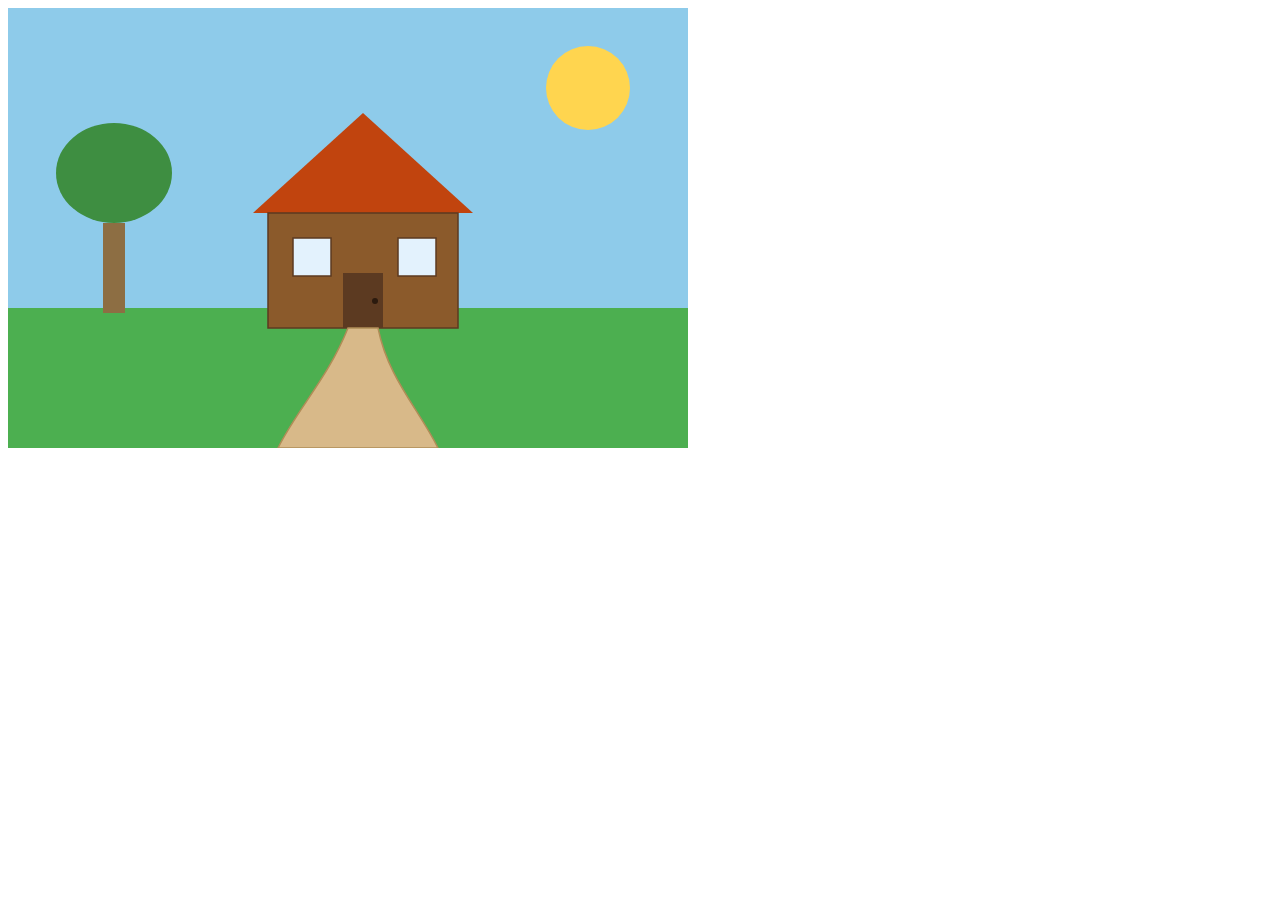
==== Exercise 4/Exercise 4.1/index.html @ c9d6aa01 "Step 1: Add initial SVG house code" ====
<!DOCTYPE html>
<html lang="en">
<head>
<meta charset="UTF-8">
<title>My SVG Garden</title>
</head>
<body>

<svg width="680" height="440" viewBox="0 0 680 440" xmlns="http://www.w3.org/2000/svg" role="img">
<title>House and garden illustration</title>
<desc>A brown house with an orange roof under a blue sky, next to a green tree, a sun, a garden path, and three flowers on green grass.</desc>

<!-- Sky -->
<rect x="0" y="0" width="680" height="300" fill="#8ECBEA"/>
<!-- Ground -->
<rect x="0" y="300" width="680" height="140" fill="#4CAF50"/>

<!-- Sun -->
<circle cx="580" cy="80" r="42" fill="#FFD54F"/>

<!-- Tree -->
<rect x="95" y="215" width="22" height="90" fill="#8D6E43"/>
<ellipse cx="106" cy="165" rx="58" ry="50" fill="#3E8E41"/>

<!-- House -->
<polygon points="245,205 355,105 465,205" fill="#C1440E"/>
<rect x="260" y="205" width="190" height="115" fill="#8B5A2B" stroke="#5C3A21" stroke-width="1.5"/>
<rect x="285" y="230" width="38" height="38" fill="#E3F2FD" stroke="#5C3A21" stroke-width="1.5"/>
<rect x="390" y="230" width="38" height="38" fill="#E3F2FD" stroke="#5C3A21" stroke-width="1.5"/>
<rect x="335" y="265" width="40" height="55" fill="#5C3A21"/>
<circle cx="367" cy="293" r="3" fill="#2B1A0E"/>

<!-- Garden path -->
<path d="M 340 320 C 320 370 290 400 270 440 L 430 440 C 410 400 380 370 370 320 Z" fill="#D8B989" stroke="#B08D57" stroke-width="1.5"/>

</g>

</svg>

</body>
</html>
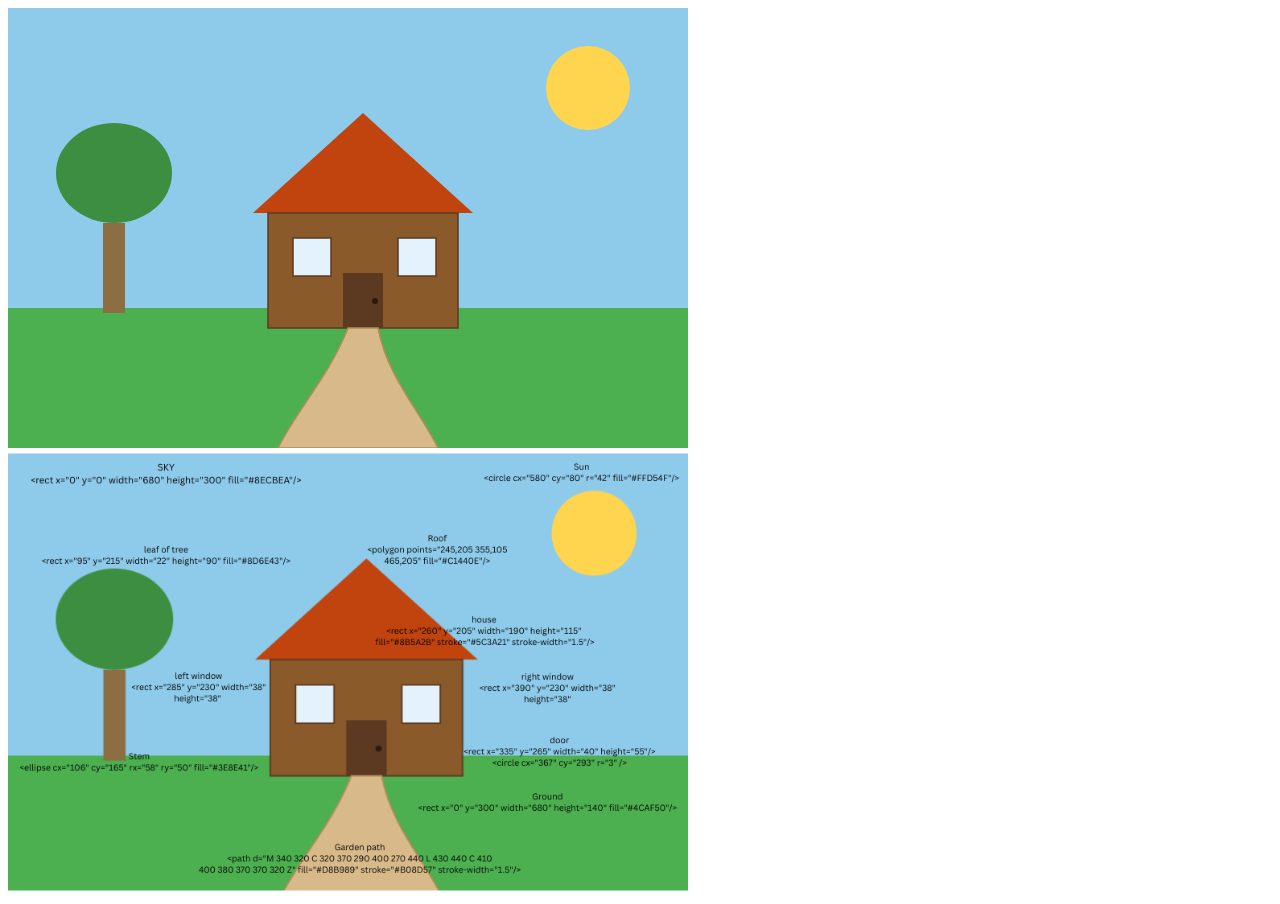
==== commit aa249fa4: "Step 2：Become familiar with the SVG coordinate system" ====
--- a/Exercise 4/Exercise 4.1/index.html
+++ b/Exercise 4/Exercise 4.1/index.html
@@ -36,6 +36,6 @@
 </g>
 
 </svg>
-
+ <img src="Your paragraph text.png" width="680" alt="Annotated SVG">
 </body>
 </html>
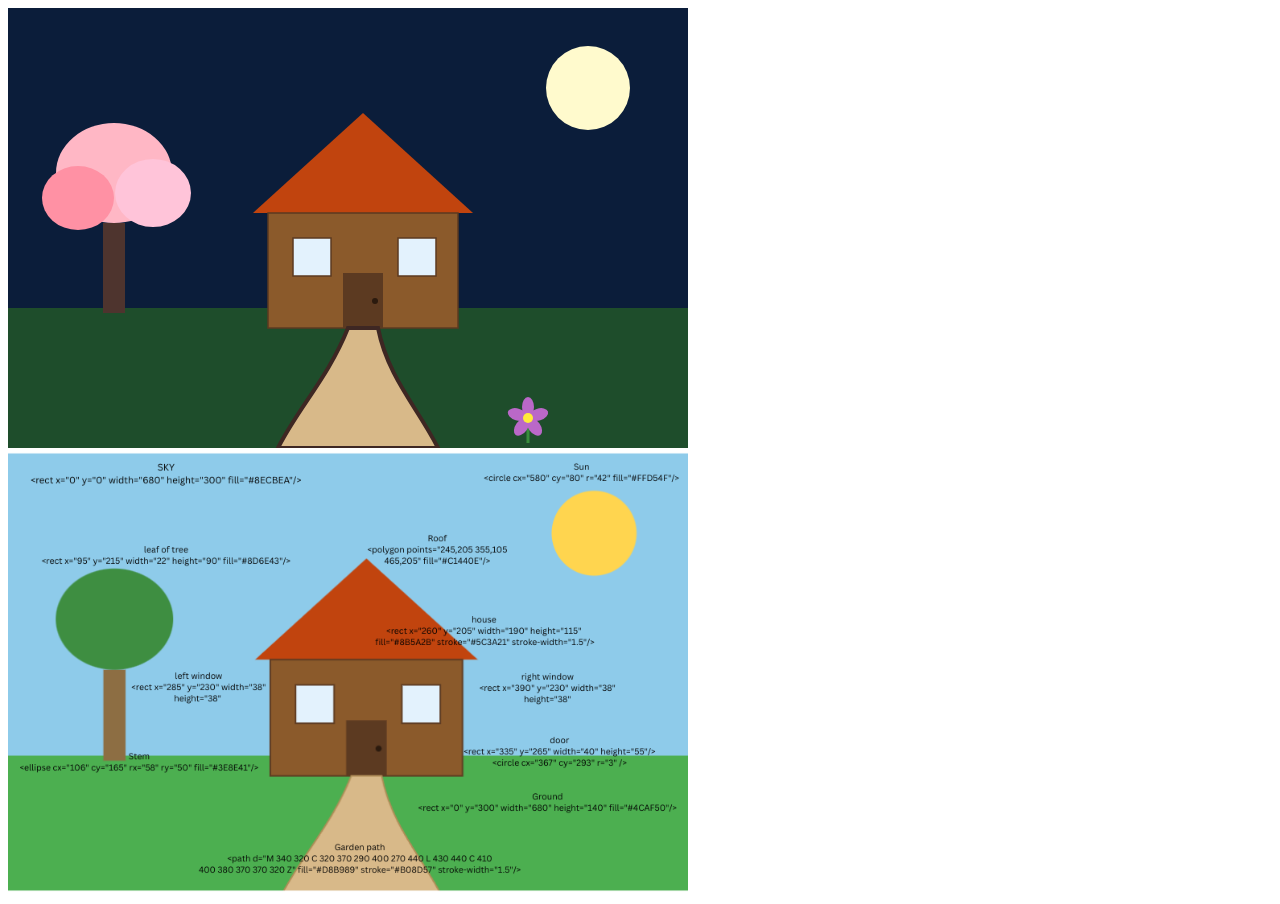
==== commit 670d34e0: "Step 3: Customise picture" ====
--- a/Exercise 4/Exercise 4.1/index.html
+++ b/Exercise 4/Exercise 4.1/index.html
@@ -11,16 +11,28 @@
 <desc>A brown house with an orange roof under a blue sky, next to a green tree, a sun, a garden path, and three flowers on green grass.</desc>
 
 <!-- Sky -->
-<rect x="0" y="0" width="680" height="300" fill="#8ECBEA"/>
+<rect x="0" y="0" width="680" height="300" fill="#0B1D3A"/>
 <!-- Ground -->
-<rect x="0" y="300" width="680" height="140" fill="#4CAF50"/>
+<rect x="0" y="300" width="680" height="140" fill="#1E4D2B"/>
 
 <!-- Sun -->
-<circle cx="580" cy="80" r="42" fill="#FFD54F"/>
+<circle cx="580" cy="80" r="42" fill="#FFFACD"/>
 
 <!-- Tree -->
-<rect x="95" y="215" width="22" height="90" fill="#8D6E43"/>
-<ellipse cx="106" cy="165" rx="58" ry="50" fill="#3E8E41"/>
+<rect x="95" y="215" width="22" height="90" fill="#4E342E"/>
+<ellipse cx="106" cy="165" rx="58" ry="50" fill="#FFB7C5"/> 
+<ellipse cx="70" cy="190" rx="36" ry="32" fill="#FF91A4"/> 
+<ellipse cx="145" cy="185" rx="38" ry="34" fill="#FFC4D9"/>
+
+<line x1="520" y1="410" x2="520" y2="435" stroke="#388E3C" stroke-width="3"/>
+<g transform="translate(520,410)">
+<ellipse cx="0" cy="-11" rx="6" ry="10" fill="#BA68C8" transform="rotate(0)"/>
+<ellipse cx="0" cy="-11" rx="6" ry="10" fill="#BA68C8" transform="rotate(72)"/>
+<ellipse cx="0" cy="-11" rx="6" ry="10" fill="#BA68C8" transform="rotate(144)"/>
+<ellipse cx="0" cy="-11" rx="6" ry="10" fill="#BA68C8" transform="rotate(216)"/>
+<ellipse cx="0" cy="-11" rx="6" ry="10" fill="#BA68C8" transform="rotate(288)"/>
+<circle cx="0" cy="0" r="5" fill="#FFEB3B"/>
+</g>
 
 <!-- House -->
 <polygon points="245,205 355,105 465,205" fill="#C1440E"/>
@@ -31,7 +43,7 @@
 <circle cx="367" cy="293" r="3" fill="#2B1A0E"/>
 
 <!-- Garden path -->
-<path d="M 340 320 C 320 370 290 400 270 440 L 430 440 C 410 400 380 370 370 320 Z" fill="#D8B989" stroke="#B08D57" stroke-width="1.5"/>
+<path d="M 340 320 C 320 370 290 400 270 440 L 430 440 C 410 400 380 370 370 320 Z" fill="#D8B989" stroke="#3E2723" stroke-width="4"/>
 
 </g>
 
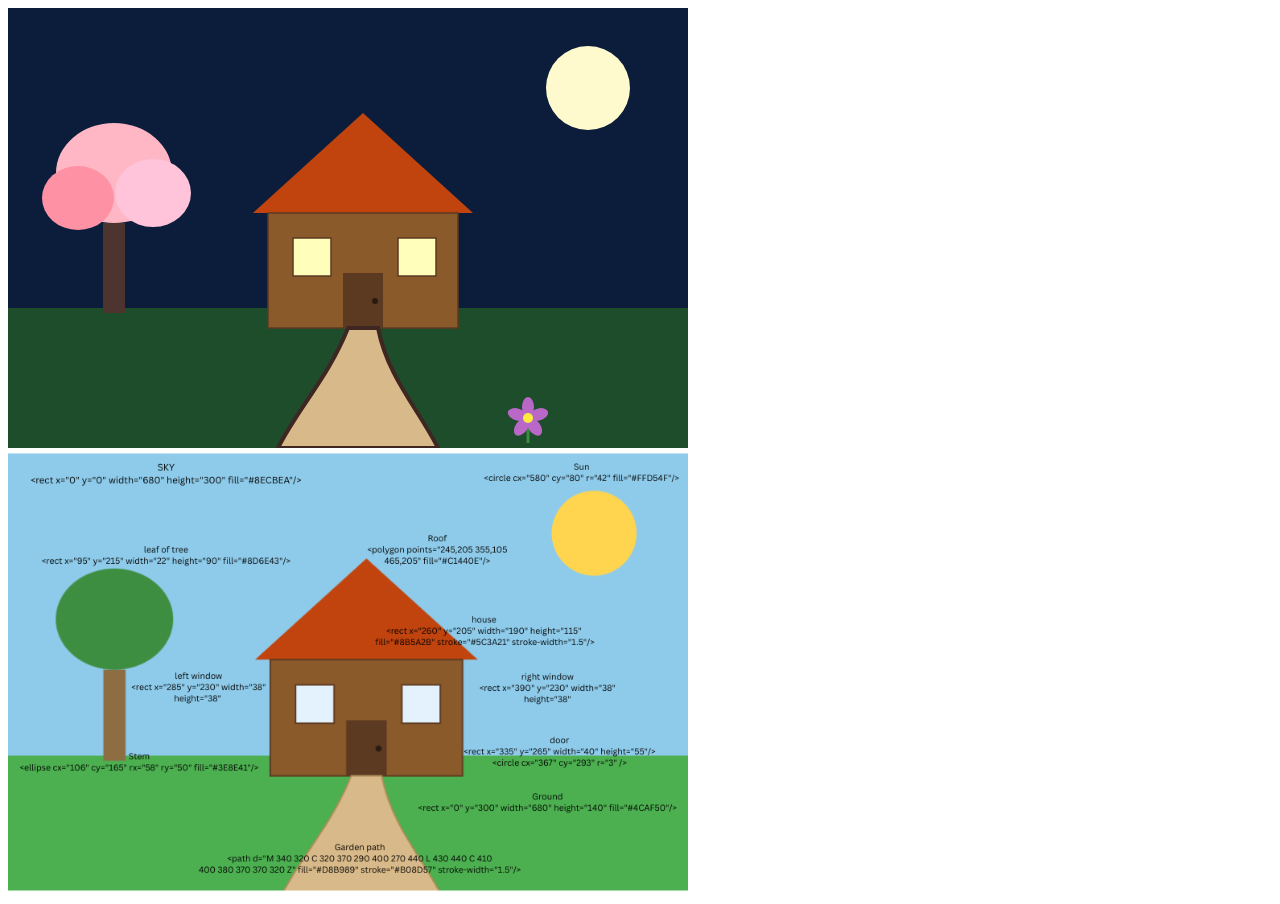
==== commit db97a917: "Step 4: Become familiar with the group element" ====
--- a/Exercise 4/Exercise 4.1/index.html
+++ b/Exercise 4/Exercise 4.1/index.html
@@ -25,6 +25,7 @@
 <ellipse cx="145" cy="185" rx="38" ry="34" fill="#FFC4D9"/>
 
 <line x1="520" y1="410" x2="520" y2="435" stroke="#388E3C" stroke-width="3"/>
+
 <g transform="translate(520,410)">
 <ellipse cx="0" cy="-11" rx="6" ry="10" fill="#BA68C8" transform="rotate(0)"/>
 <ellipse cx="0" cy="-11" rx="6" ry="10" fill="#BA68C8" transform="rotate(72)"/>
@@ -37,16 +38,18 @@
 <!-- House -->
 <polygon points="245,205 355,105 465,205" fill="#C1440E"/>
 <rect x="260" y="205" width="190" height="115" fill="#8B5A2B" stroke="#5C3A21" stroke-width="1.5"/>
-<rect x="285" y="230" width="38" height="38" fill="#E3F2FD" stroke="#5C3A21" stroke-width="1.5"/>
-<rect x="390" y="230" width="38" height="38" fill="#E3F2FD" stroke="#5C3A21" stroke-width="1.5"/>
+
+<g fill="#FFFFBB" stroke="#5C3A21" stroke-width="1.5" transform="translate(0, 10)">
+<rect x="285" y="220" width="38" height="38"/>
+<rect x="390" y="220" width="38" height="38"/>
+</g>
+
 <rect x="335" y="265" width="40" height="55" fill="#5C3A21"/>
 <circle cx="367" cy="293" r="3" fill="#2B1A0E"/>
 
 <!-- Garden path -->
 <path d="M 340 320 C 320 370 290 400 270 440 L 430 440 C 410 400 380 370 370 320 Z" fill="#D8B989" stroke="#3E2723" stroke-width="4"/>
 
-</g>
-
 </svg>
  <img src="Your paragraph text.png" width="680" alt="Annotated SVG">
 </body>
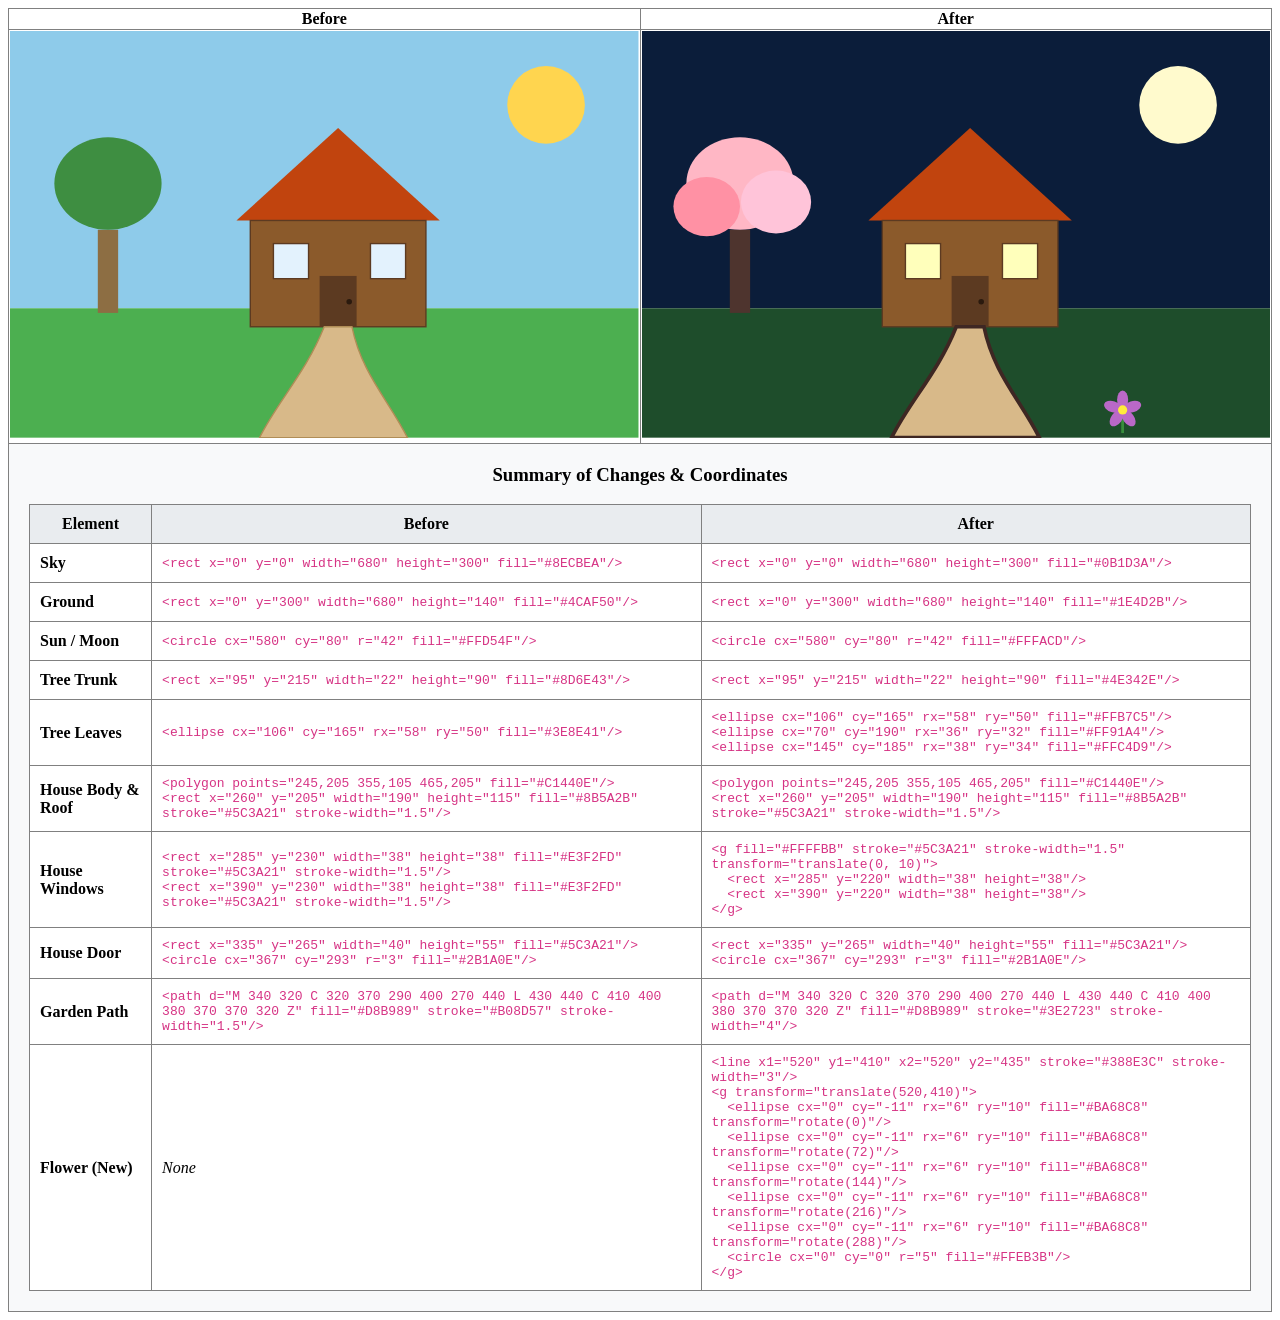
==== commit 0ad9c486: "SVG" ====
--- a/Exercise 4/Exercise 4.1/index.html
+++ b/Exercise 4/Exercise 4.1/index.html
@@ -2,55 +2,200 @@
 <html lang="en">
 <head>
 <meta charset="UTF-8">
-<title>My SVG Garden</title>
+<title>My SVG Garden Comparison</title>
+<style>
+    /* 让代码块更好看一点 */
+    pre {
+        margin: 0;
+        white-space: pre-wrap;
+        word-wrap: break-word;
+        font-family: monospace;
+        font-size: 13px;
+        color: #d63384;
+    }
+</style>
 </head>
 <body>
 
-<svg width="680" height="440" viewBox="0 0 680 440" xmlns="http://www.w3.org/2000/svg" role="img">
-<title>House and garden illustration</title>
-<desc>A brown house with an orange roof under a blue sky, next to a green tree, a sun, a garden path, and three flowers on green grass.</desc>
-
-<!-- Sky -->
-<rect x="0" y="0" width="680" height="300" fill="#0B1D3A"/>
-<!-- Ground -->
-<rect x="0" y="300" width="680" height="140" fill="#1E4D2B"/>
-
-<!-- Sun -->
-<circle cx="580" cy="80" r="42" fill="#FFFACD"/>
-
-<!-- Tree -->
-<rect x="95" y="215" width="22" height="90" fill="#4E342E"/>
-<ellipse cx="106" cy="165" rx="58" ry="50" fill="#FFB7C5"/> 
-<ellipse cx="70" cy="190" rx="36" ry="32" fill="#FF91A4"/> 
-<ellipse cx="145" cy="185" rx="38" ry="34" fill="#FFC4D9"/>
-
-<line x1="520" y1="410" x2="520" y2="435" stroke="#388E3C" stroke-width="3"/>
-
-<g transform="translate(520,410)">
-<ellipse cx="0" cy="-11" rx="6" ry="10" fill="#BA68C8" transform="rotate(0)"/>
-<ellipse cx="0" cy="-11" rx="6" ry="10" fill="#BA68C8" transform="rotate(72)"/>
-<ellipse cx="0" cy="-11" rx="6" ry="10" fill="#BA68C8" transform="rotate(144)"/>
-<ellipse cx="0" cy="-11" rx="6" ry="10" fill="#BA68C8" transform="rotate(216)"/>
-<ellipse cx="0" cy="-11" rx="6" ry="10" fill="#BA68C8" transform="rotate(288)"/>
-<circle cx="0" cy="0" r="5" fill="#FFEB3B"/>
-</g>
-
-<!-- House -->
-<polygon points="245,205 355,105 465,205" fill="#C1440E"/>
-<rect x="260" y="205" width="190" height="115" fill="#8B5A2B" stroke="#5C3A21" stroke-width="1.5"/>
-
-<g fill="#FFFFBB" stroke="#5C3A21" stroke-width="1.5" transform="translate(0, 10)">
-<rect x="285" y="220" width="38" height="38"/>
-<rect x="390" y="220" width="38" height="38"/>
-</g>
-
-<rect x="335" y="265" width="40" height="55" fill="#5C3A21"/>
-<circle cx="367" cy="293" r="3" fill="#2B1A0E"/>
-
-<!-- Garden path -->
-<path d="M 340 320 C 320 370 290 400 270 440 L 430 440 C 410 400 380 370 370 320 Z" fill="#D8B989" stroke="#3E2723" stroke-width="4"/>
-
-</svg>
- <img src="Your paragraph text.png" width="680" alt="Annotated SVG">
+<table border="1" style="width: 100%; text-align: center; border-collapse: collapse;">
+    <thead>
+        <tr>
+            <th>Before</th>
+            <th>After</th>
+        </tr>
+    </thead>
+    <tbody>
+        <tr>
+            <!-- 1. Before: -->
+            <td style="width: 50%;">
+                <svg width="100%" viewBox="0 0 680 440" xmlns="http://www.w3.org/2000/svg" role="img">
+                    <title>House and garden illustration</title>
+                    <desc>A brown house with an orange roof under a blue sky, next to a green tree, a sun, a garden path, and three flowers on green grass.</desc>
+
+                    <!-- Sky -->
+                    <rect x="0" y="0" width="680" height="300" fill="#8ECBEA"/>
+                    <!-- Ground -->
+                    <rect x="0" y="300" width="680" height="140" fill="#4CAF50"/>
+
+                    <!-- Sun -->
+                    <circle cx="580" cy="80" r="42" fill="#FFD54F"/>
+
+                    <!-- Tree -->
+                    <rect x="95" y="215" width="22" height="90" fill="#8D6E43"/>
+                    <ellipse cx="106" cy="165" rx="58" ry="50" fill="#3E8E41"/>
+
+                    <!-- House -->
+                    <polygon points="245,205 355,105 465,205" fill="#C1440E"/>
+                    <rect x="260" y="205" width="190" height="115" fill="#8B5A2B" stroke="#5C3A21" stroke-width="1.5"/>
+                    <rect x="285" y="230" width="38" height="38" fill="#E3F2FD" stroke="#5C3A21" stroke-width="1.5"/>
+                    <rect x="390" y="230" width="38" height="38" fill="#E3F2FD" stroke="#5C3A21" stroke-width="1.5"/>
+                    <rect x="335" y="265" width="40" height="55" fill="#5C3A21"/>
+                    <circle cx="367" cy="293" r="3" fill="#2B1A0E"/>
+
+                    <!-- Garden path -->
+                    <path d="M 340 320 C 320 370 290 400 270 440 L 430 440 C 410 400 380 370 370 320 Z" fill="#D8B989" stroke="#B08D57" stroke-width="1.5"/>
+                </svg>
+            </td>
+            
+            <!-- 2. After  -->
+            <td style="width: 50%;">
+                <svg width="100%" viewBox="0 0 680 440" xmlns="http://www.w3.org/2000/svg" role="img">
+                    <title>House and garden illustration</title>
+                    <desc>A brown house with an orange roof under a blue sky, next to a green tree, a sun, a garden path, and three flowers on green grass.</desc>
+
+                    <!-- Sky -->
+                    <rect x="0" y="0" width="680" height="300" fill="#0B1D3A"/>
+                    <!-- Ground -->
+                    <rect x="0" y="300" width="680" height="140" fill="#1E4D2B"/>
+
+                    <!-- Moon -->
+                    <circle cx="580" cy="80" r="42" fill="#FFFACD"/>
+
+                    <!-- Tree -->
+                    <rect x="95" y="215" width="22" height="90" fill="#4E342E"/>
+                    <ellipse cx="106" cy="165" rx="58" ry="50" fill="#FFB7C5"/> 
+                    <ellipse cx="70" cy="190" rx="36" ry="32" fill="#FF91A4"/> 
+                    <ellipse cx="145" cy="185" rx="38" ry="34" fill="#FFC4D9"/>
+
+                    <line x1="520" y1="410" x2="520" y2="435" stroke="#388E3C" stroke-width="3"/>
+
+                    <g transform="translate(520,410)">
+                        <ellipse cx="0" cy="-11" rx="6" ry="10" fill="#BA68C8" transform="rotate(0)"/>
+                        <ellipse cx="0" cy="-11" rx="6" ry="10" fill="#BA68C8" transform="rotate(72)"/>
+                        <ellipse cx="0" cy="-11" rx="6" ry="10" fill="#BA68C8" transform="rotate(144)"/>
+                        <ellipse cx="0" cy="-11" rx="6" ry="10" fill="#BA68C8" transform="rotate(216)"/>
+                        <ellipse cx="0" cy="-11" rx="6" ry="10" fill="#BA68C8" transform="rotate(288)"/>
+                        <circle cx="0" cy="0" r="5" fill="#FFEB3B"/>
+                    </g>
+
+                    <!-- House -->
+                    <polygon points="245,205 355,105 465,205" fill="#C1440E"/>
+                    <rect x="260" y="205" width="190" height="115" fill="#8B5A2B" stroke="#5C3A21" stroke-width="1.5"/>
+
+                    <g fill="#FFFFBB" stroke="#5C3A21" stroke-width="1.5" transform="translate(0, 10)">
+                        <rect x="285" y="220" width="38" height="38"/>
+                        <rect x="390" y="220" width="38" height="38"/>
+                    </g>
+
+                    <rect x="335" y="265" width="40" height="55" fill="#5C3A21"/>
+                    <circle cx="367" cy="293" r="3" fill="#2B1A0E"/>
+
+                    <!-- Garden path -->
+                    <path d="M 340 320 C 320 370 290 400 270 440 L 430 440 C 410 400 380 370 370 320 Z" fill="#D8B989" stroke="#3E2723" stroke-width="4"/>
+                </svg> 
+            </td>
+        </tr>
+        
+        <!-- 3. table -->
+        <tr>
+            <td colspan="3" style="padding: 20px; background-color: #f8f9fa;">
+                <h3 style="margin-top: 0;">Summary of Changes & Coordinates</h3>
+                
+                <table border="1" style="width: 100%; text-align: left; border-collapse: collapse; background-color: #ffffff;">
+                    <thead style="background-color: #e9ecef; text-align: center;">
+                        <tr>
+                            <th style="padding: 10px; width: 10%;">Element</th>
+                            <th style="padding: 10px; width: 45%;">Before</th>
+                            <th style="padding: 10px; width: 45%;">After</th>
+                        </tr>
+                    </thead>
+                    <tbody>
+                        <tr>
+                            <td style="padding: 10px; font-weight: bold;">Sky</td>
+                            <td style="padding: 10px;"><pre>&lt;rect x="0" y="0" width="680" height="300" fill="#8ECBEA"/&gt;</pre></td>
+                            <td style="padding: 10px;"><pre>&lt;rect x="0" y="0" width="680" height="300" fill="#0B1D3A"/&gt;</pre></td>
+                        </tr>
+                        <tr>
+                            <td style="padding: 10px; font-weight: bold;">Ground</td>
+                            <td style="padding: 10px;"><pre>&lt;rect x="0" y="300" width="680" height="140" fill="#4CAF50"/&gt;</pre></td>
+                            <td style="padding: 10px;"><pre>&lt;rect x="0" y="300" width="680" height="140" fill="#1E4D2B"/&gt;</pre></td>
+                        </tr>
+                        <tr>
+                            <td style="padding: 10px; font-weight: bold;">Sun / Moon</td>
+                            <td style="padding: 10px;"><pre>&lt;circle cx="580" cy="80" r="42" fill="#FFD54F"/&gt;</pre></td>
+                            <td style="padding: 10px;"><pre>&lt;circle cx="580" cy="80" r="42" fill="#FFFACD"/&gt;</pre></td>
+                        </tr>
+                        <tr>
+                            <td style="padding: 10px; font-weight: bold;">Tree Trunk</td>
+                            <td style="padding: 10px;"><pre>&lt;rect x="95" y="215" width="22" height="90" fill="#8D6E43"/&gt;</pre></td>
+                            <td style="padding: 10px;"><pre>&lt;rect x="95" y="215" width="22" height="90" fill="#4E342E"/&gt;</pre></td>
+                        </tr>
+                        <tr>
+                            <td style="padding: 10px; font-weight: bold;">Tree Leaves</td>
+                            <td style="padding: 10px;"><pre>&lt;ellipse cx="106" cy="165" rx="58" ry="50" fill="#3E8E41"/&gt;</pre></td>
+                            <td style="padding: 10px;"><pre>&lt;ellipse cx="106" cy="165" rx="58" ry="50" fill="#FFB7C5"/&gt;
+&lt;ellipse cx="70" cy="190" rx="36" ry="32" fill="#FF91A4"/&gt;
+&lt;ellipse cx="145" cy="185" rx="38" ry="34" fill="#FFC4D9"/&gt;</pre></td>
+                        </tr>
+                        <tr>
+                            <td style="padding: 10px; font-weight: bold;">House Body & Roof</td>
+                            <td style="padding: 10px;"><pre>&lt;polygon points="245,205 355,105 465,205" fill="#C1440E"/&gt;
+&lt;rect x="260" y="205" width="190" height="115" fill="#8B5A2B" stroke="#5C3A21" stroke-width="1.5"/&gt;</pre></td>
+                            <td style="padding: 10px;"><pre>&lt;polygon points="245,205 355,105 465,205" fill="#C1440E"/&gt;
+&lt;rect x="260" y="205" width="190" height="115" fill="#8B5A2B" stroke="#5C3A21" stroke-width="1.5"/&gt;
+<!-- Unchanged --></pre></td>
+                        </tr>
+                        <tr>
+                            <td style="padding: 10px; font-weight: bold;">House Windows</td>
+                            <td style="padding: 10px;"><pre>&lt;rect x="285" y="230" width="38" height="38" fill="#E3F2FD" stroke="#5C3A21" stroke-width="1.5"/&gt;
+&lt;rect x="390" y="230" width="38" height="38" fill="#E3F2FD" stroke="#5C3A21" stroke-width="1.5"/&gt;</pre></td>
+                            <td style="padding: 10px;"><pre>&lt;g fill="#FFFFBB" stroke="#5C3A21" stroke-width="1.5" transform="translate(0, 10)"&gt;
+  &lt;rect x="285" y="220" width="38" height="38"/&gt;
+  &lt;rect x="390" y="220" width="38" height="38"/&gt;
+&lt;/g&gt;</pre></td>
+                        </tr>
+                        <tr>
+                            <td style="padding: 10px; font-weight: bold;">House Door</td>
+                            <td style="padding: 10px;"><pre>&lt;rect x="335" y="265" width="40" height="55" fill="#5C3A21"/&gt;
+&lt;circle cx="367" cy="293" r="3" fill="#2B1A0E"/&gt;</pre></td>
+                            <td style="padding: 10px;"><pre>&lt;rect x="335" y="265" width="40" height="55" fill="#5C3A21"/&gt;
+&lt;circle cx="367" cy="293" r="3" fill="#2B1A0E"/&gt;
+<!-- Unchanged --></pre></td>
+                        </tr>
+                        <tr>
+                            <td style="padding: 10px; font-weight: bold;">Garden Path</td>
+                            <td style="padding: 10px;"><pre>&lt;path d="M 340 320 C 320 370 290 400 270 440 L 430 440 C 410 400 380 370 370 320 Z" fill="#D8B989" stroke="#B08D57" stroke-width="1.5"/&gt;</pre></td>
+                            <td style="padding: 10px;"><pre>&lt;path d="M 340 320 C 320 370 290 400 270 440 L 430 440 C 410 400 380 370 370 320 Z" fill="#D8B989" stroke="#3E2723" stroke-width="4"/&gt;</pre></td>
+                        </tr>
+                        <tr>
+                            <td style="padding: 10px; font-weight: bold;">Flower (New)</td>
+                            <td style="padding: 10px;"><em>None</em></td>
+                            <td style="padding: 10px;"><pre>&lt;line x1="520" y1="410" x2="520" y2="435" stroke="#388E3C" stroke-width="3"/&gt;
+&lt;g transform="translate(520,410)"&gt;
+  &lt;ellipse cx="0" cy="-11" rx="6" ry="10" fill="#BA68C8" transform="rotate(0)"/&gt;
+  &lt;ellipse cx="0" cy="-11" rx="6" ry="10" fill="#BA68C8" transform="rotate(72)"/&gt;
+  &lt;ellipse cx="0" cy="-11" rx="6" ry="10" fill="#BA68C8" transform="rotate(144)"/&gt;
+  &lt;ellipse cx="0" cy="-11" rx="6" ry="10" fill="#BA68C8" transform="rotate(216)"/&gt;
+  &lt;ellipse cx="0" cy="-11" rx="6" ry="10" fill="#BA68C8" transform="rotate(288)"/&gt;
+  &lt;circle cx="0" cy="0" r="5" fill="#FFEB3B"/&gt;
+&lt;/g&gt;</pre></td>
+                        </tr>
+                    </tbody>
+                </table>
+            </td>
+        </tr>
+    </tbody>
+</table>
+
 </body>
 </html>
